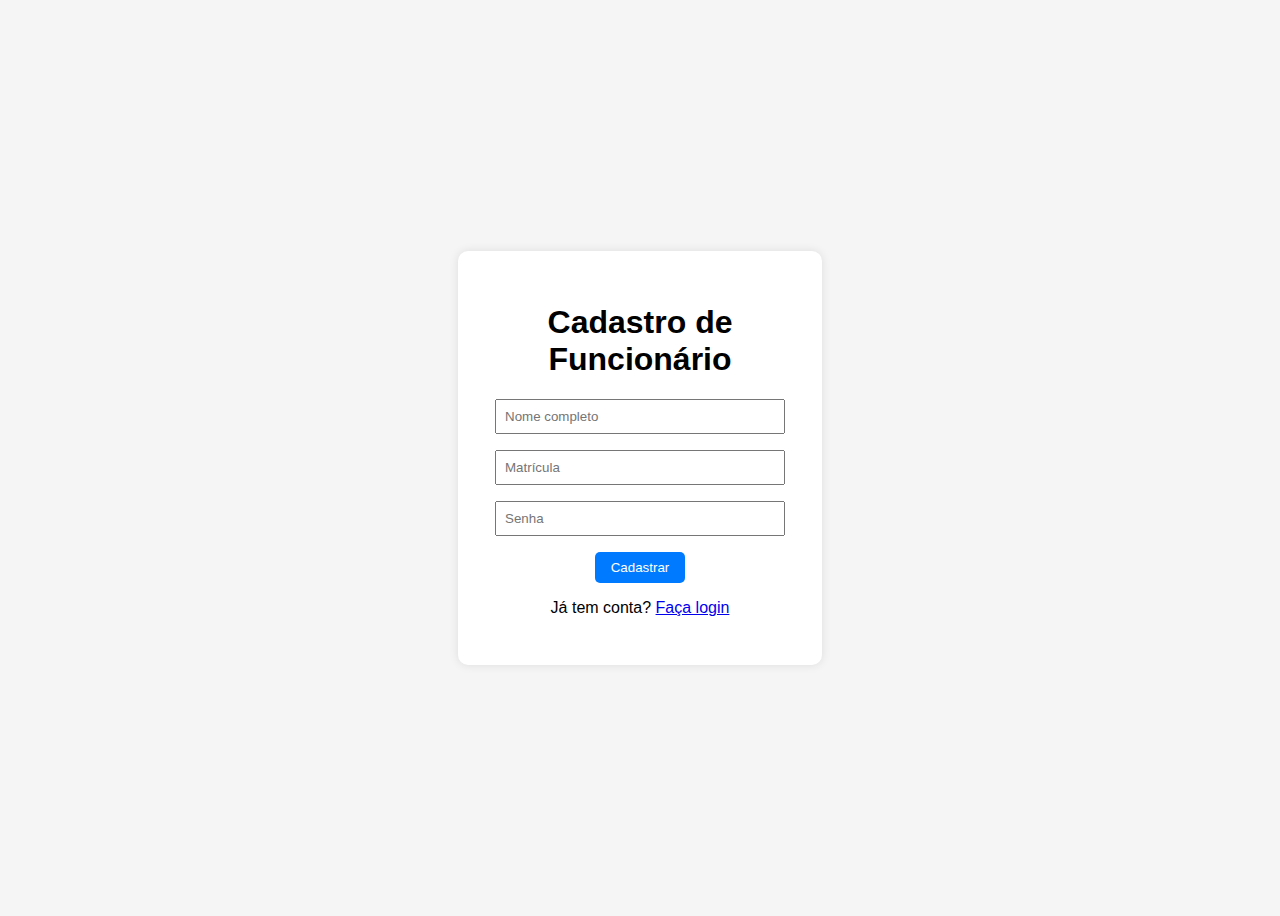
==== index.html @ 04f2e742 "Add files via upload" ====
<!DOCTYPE html>
<html lang="pt-br">
<head>
  <meta charset="UTF-8" />
  <meta name="viewport" content="width=device-width, initial-scale=1.0" />
  <title>Cadastro de Funcionário</title>
  <link rel="stylesheet" href="styles/style.css" />
</head>
<body>
  <div class="container">
    <h1>Cadastro de Funcionário</h1>
    <form id="formCadastro">
      <input type="text" id="nome" placeholder="Nome completo" required />
      <input type="text" id="matricula" placeholder="Matrícula" required />
      <input type="password" id="senha" placeholder="Senha" required />
      <button type="submit">Cadastrar</button>
    </form>
    <p>Já tem conta? <a href="login.html">Faça login</a></p>
  </div>
  <script src="scripts/main.js"></script>
</body>
</html>
---- styles/style.css ----
body {
    font-family: Arial, sans-serif;
    background-color: #f5f5f5;
    display: flex;
    justify-content: center;
    align-items: center;
    height: 100vh;
  }
  
  .container {
    background-color: white;
    padding: 2rem;
    border-radius: 10px;
    box-shadow: 0 0 10px rgba(0,0,0,0.1);
    width: 300px;
    text-align: center;
  }
  
  input {
    display: block;
    margin: 1rem auto;
    padding: 0.5rem;
    width: 90%;
  }
  
  button {
    padding: 0.5rem 1rem;
    cursor: pointer;
    background-color: #007bff;
    color: white;
    border: none;
    border-radius: 5px;
  }
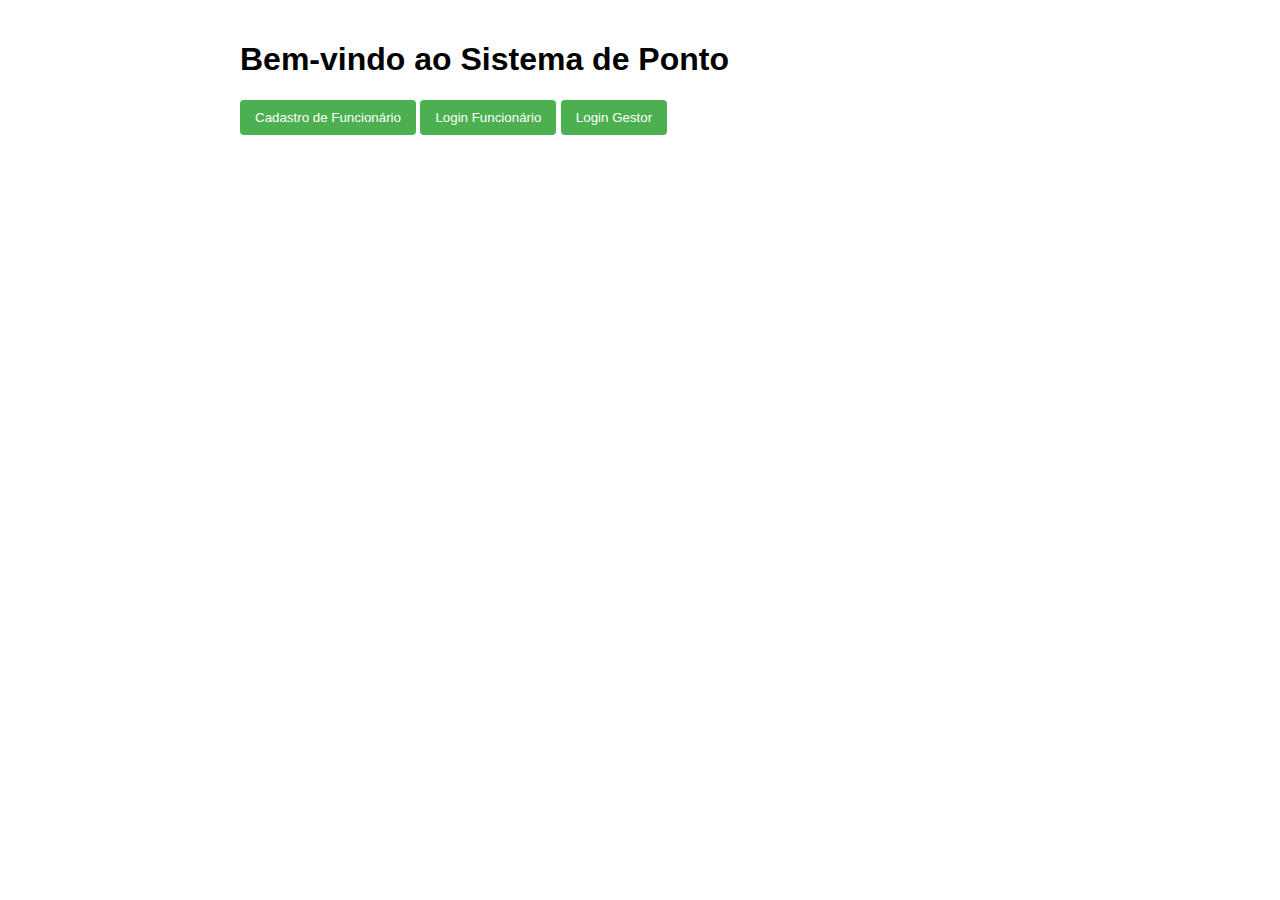
==== commit 3c906649: "Add files via upload" ====
--- a/index.html
+++ b/index.html
@@ -1,22 +1,17 @@
-<!DOCTYPE html>
-<html lang="pt-br">
-<head>
-  <meta charset="UTF-8" />
-  <meta name="viewport" content="width=device-width, initial-scale=1.0" />
-  <title>Cadastro de Funcionário</title>
-  <link rel="stylesheet" href="styles/style.css" />
-</head>
-<body>
-  <div class="container">
-    <h1>Cadastro de Funcionário</h1>
-    <form id="formCadastro">
-      <input type="text" id="nome" placeholder="Nome completo" required />
-      <input type="text" id="matricula" placeholder="Matrícula" required />
-      <input type="password" id="senha" placeholder="Senha" required />
-      <button type="submit">Cadastrar</button>
-    </form>
-    <p>Já tem conta? <a href="login.html">Faça login</a></p>
-  </div>
-  <script src="scripts/main.js"></script>
-</body>
-</html>+<!DOCTYPE html>
+<html lang="pt-BR">
+<head>
+  <meta charset="UTF-8" />
+  <meta name="viewport" content="width=device-width, initial-scale=1.0"/>
+  <title>Sistema de Ponto</title>
+  <link rel="stylesheet" href="styles/style.css"/>
+</head>
+<body>
+  <h1>Bem-vindo ao Sistema de Ponto</h1>
+  <div class="botoes">
+    <a href="cadastro.html"><button>Cadastro de Funcionário</button></a>
+    <a href="login.html"><button>Login Funcionário</button></a>
+    <a href="loginGestor.html"><button>Login Gestor</button></a>
+  </div>
+</body>
+</html>
--- a/styles/style.css
+++ b/styles/style.css
@@ -1,33 +1,66 @@
+/* Estilos gerais */
 body {
-    font-family: Arial, sans-serif;
-    background-color: #f5f5f5;
-    display: flex;
-    justify-content: center;
-    align-items: center;
-    height: 100vh;
-  }
-  
-  .container {
-    background-color: white;
-    padding: 2rem;
-    border-radius: 10px;
-    box-shadow: 0 0 10px rgba(0,0,0,0.1);
-    width: 300px;
-    text-align: center;
-  }
-  
-  input {
-    display: block;
-    margin: 1rem auto;
-    padding: 0.5rem;
-    width: 90%;
-  }
-  
-  button {
-    padding: 0.5rem 1rem;
-    cursor: pointer;
-    background-color: #007bff;
-    color: white;
-    border: none;
-    border-radius: 5px;
-  }+  font-family: Arial, sans-serif;
+  max-width: 800px;
+  margin: 0 auto;
+  padding: 20px;
+}
+
+.container {
+  background: white;
+  padding: 20px;
+  border-radius: 8px;
+  box-shadow: 0 2px 4px rgba(0,0,0,0.1);
+}
+
+.form-group {
+  margin-bottom: 15px;
+}
+
+label {
+  display: block;
+  margin-bottom: 5px;
+}
+
+input {
+  width: 100%;
+  padding: 8px;
+  box-sizing: border-box;
+}
+
+button {
+  background: #4CAF50;
+  color: white;
+  border: none;
+  padding: 10px 15px;
+  border-radius: 4px;
+  cursor: pointer;
+}
+
+button:disabled {
+  background: #cccccc;
+  cursor: not-allowed;
+}
+
+/* Mensagens */
+.error {
+  background: #ffebee;
+  color: #c62828;
+  padding: 10px;
+  border-radius: 4px;
+  margin: 10px 0;
+}
+
+.success {
+  background: #e8f5e9;
+  color: #2e7d32;
+  padding: 10px;
+  border-radius: 4px;
+  margin: 10px 0;
+}
+
+.aviso {
+  color: #666;
+  font-size: 0.9em;
+  margin: 15px 0;
+}